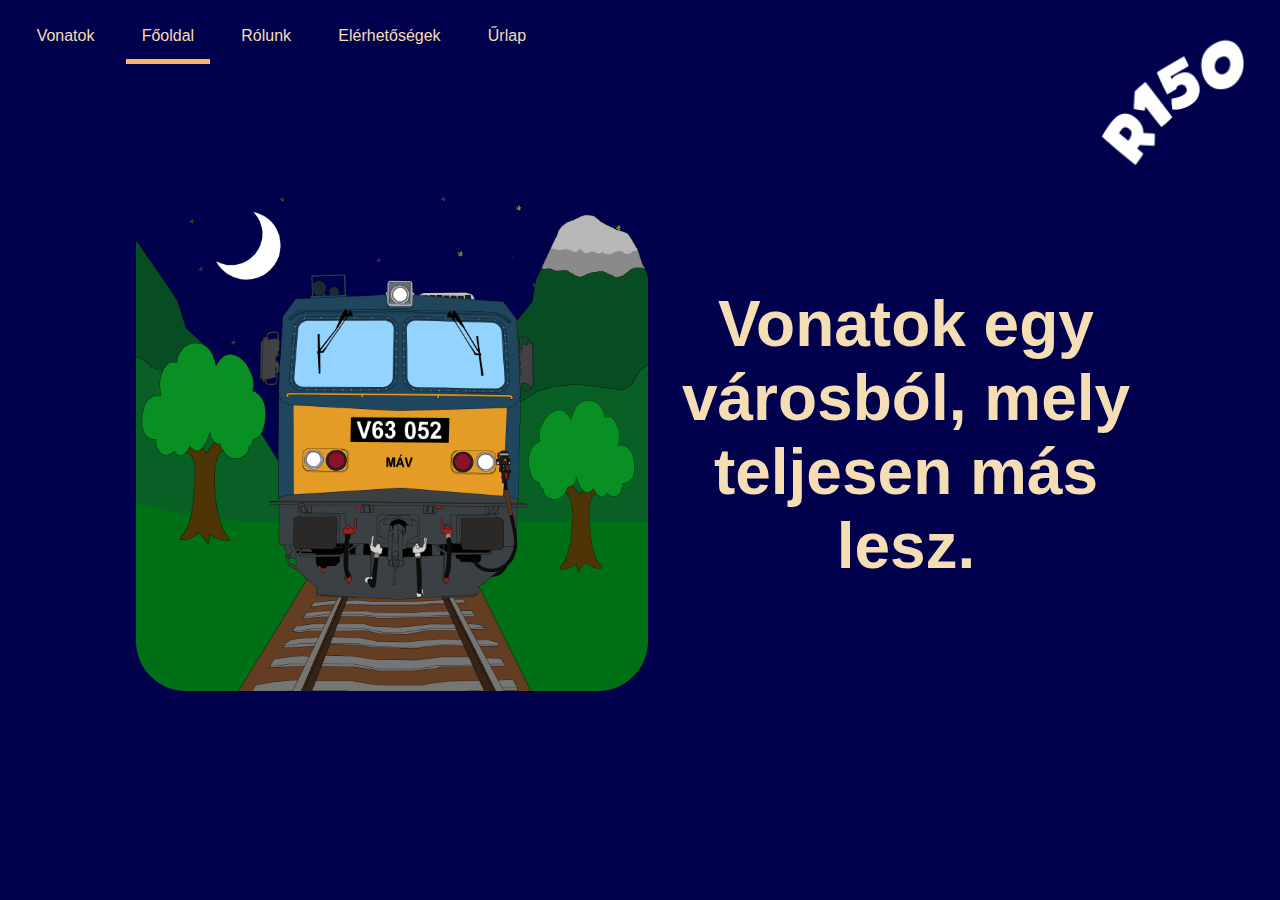
==== index.html @ 3d85c775 "Kép animáció" ====
<!DOCTYPE html>
<html lang="hu">
<head>
    <meta charset="UTF-8">
    <meta http-equiv="X-UA-Compatible" content="IE=edge">
    <meta name="viewport" content="width=device-width, initial-scale=1.0">
    <link rel="stylesheet" href="styles/style.css">
    <link rel="stylesheet" href="styles/page_icon.css">
    <link rel="stylesheet" href="styles/page_content.css">
    <link rel="stylesheet" href="styles/navbar.css">
    <link rel="stylesheet" href="styles/dropdown.css">
    <link rel="stylesheet" href="styles/animation.css">
    <link rel="icon" href="img/150_tablogo.png">
    <title>R150 Home</title>
</head>
<body>  
  <div class="navbar">
    <div class="dropgomb">
      <button class="navbar-gomb">Vonatok</button>
      <div class="dropdown">
        <a href="samu.html">Samu</a>
        <a href="pupos.html">Púpos</a>           
      </div>
    </div>
    <button class="navbar-gomb active-navbar-button"><a href="index.html">Főoldal</a></button>
    <button class="navbar-gomb"><a href="about.html">Rólunk</a></button>
    <button class="navbar-gomb"><a href="contact.html">Elérhetőségek</a></button>
    <button class="navbar-gomb"><a href="form.html">Űrlap</a></button>
  </div>
  <div>
    <img class="profile_pic" src="img/150_white_logo.png" alt="Fenti logó" href="index.html">
  </div>

    <div class="container">
        <div class="image">
            <img class="index_pic" src="img/index_main.png" alt="Profilkep">
        </div>
        <div class="text1 ">
            <h1>Vonatok egy városból, mely teljesen más lesz.</h1>
        </div>
    </div>
</body>
</html>
---- styles/style.css ----
* {
    font-family: Helvetica;
    background-color: #00004D;
    color:wheat
}
.torzs {
  margin-left: 25vw;
  margin-right: 25vw;
}
.torzs p {
  font-size: 1vw;
  text-align: justify;
}
.container {
    display: grid;
    align-items: center; 
    grid-template-columns: 1fr 1fr;
    column-gap: 20px;
    margin-left: 10vw;
    margin-right: 10vw;
    margin-top: 120px;
}

.menu {
  display: block;
}
.index_pic {
  max-width: 40vw;
  max-height: auto;
  margin-left: auto;
  margin-right: auto;
  display: block;
  border-radius: 50px;
  animation: FadeInUp;
}
   
.text1 {
  font-size: 2.5vw;
  color: #FFFFFF;
  margin-left: auto;
  margin-right: auto;
  text-align: center;
}

.torzs img {
  max-width: 80%;
  align-content: center;
}
---- styles/page_icon.css ----
.profile_pic {
    max-height: 20%;
    min-height: 50px;
    height: 20%;
    position: absolute;
    right: 0px;
    top: 0px;
    margin: 1% 1% 0 0;
  }
---- styles/navbar.css ----
.navbar {
    position: sticky;
    margin: 1% 0 0 1%;
    width: 85%;
    top: 0;
    left: 0;
    height: 10%;
    }
    
    .navbar-gomb:hover{
      scale: 1.2;
      box-shadow: 0px 5px 0px 0px #feddbe;
    }
    
    .navbar-gomb{
      display: inline;
      padding: 14px 16px;
      text-align: center;
      font-size: 16px;
      transition-duration: 100ms;
      margin-right: 1%;
      border: none;
    }
    
    .navbar a {
      text-decoration: none;
    }

    .active-navbar-button{
      box-shadow: 0px 5px 0px 0px #ffb26b;
      background-color: #00004D;
    }
---- styles/dropdown.css ----
.dropdown {
    display: none;
    position: absolute;
    background-color: #f9f9f9;
    min-width: 160px;
    box-shadow: 0px 8px 16px 0px rgba(0,0,0,0.2);
    z-index: 1;
  }
  
  .dropdown a {
    float: none;
    padding: 12px 16px;
    text-decoration: none;
    display: block;
    text-align: left;
  }
  
  .dropdown a:hover {
    background-color: #2424A8;
  }
  
  .dropgomb:hover .dropdown {
    display: block;
  }
  
  .dropgomb {
    display: inline;
  }
  
  .active {
    background-color: #04AA6D;
  }
---- styles/animation.css ----
@keyframes FadeInUp {
    from{
        opacity: 0;
        transform: translateY(20px);
    }

    to{
        opacity: 1;
        transform: translateY(0px);
    }
}

.index_pic{
    animation: FadeInUp 1s ease forwards;
}
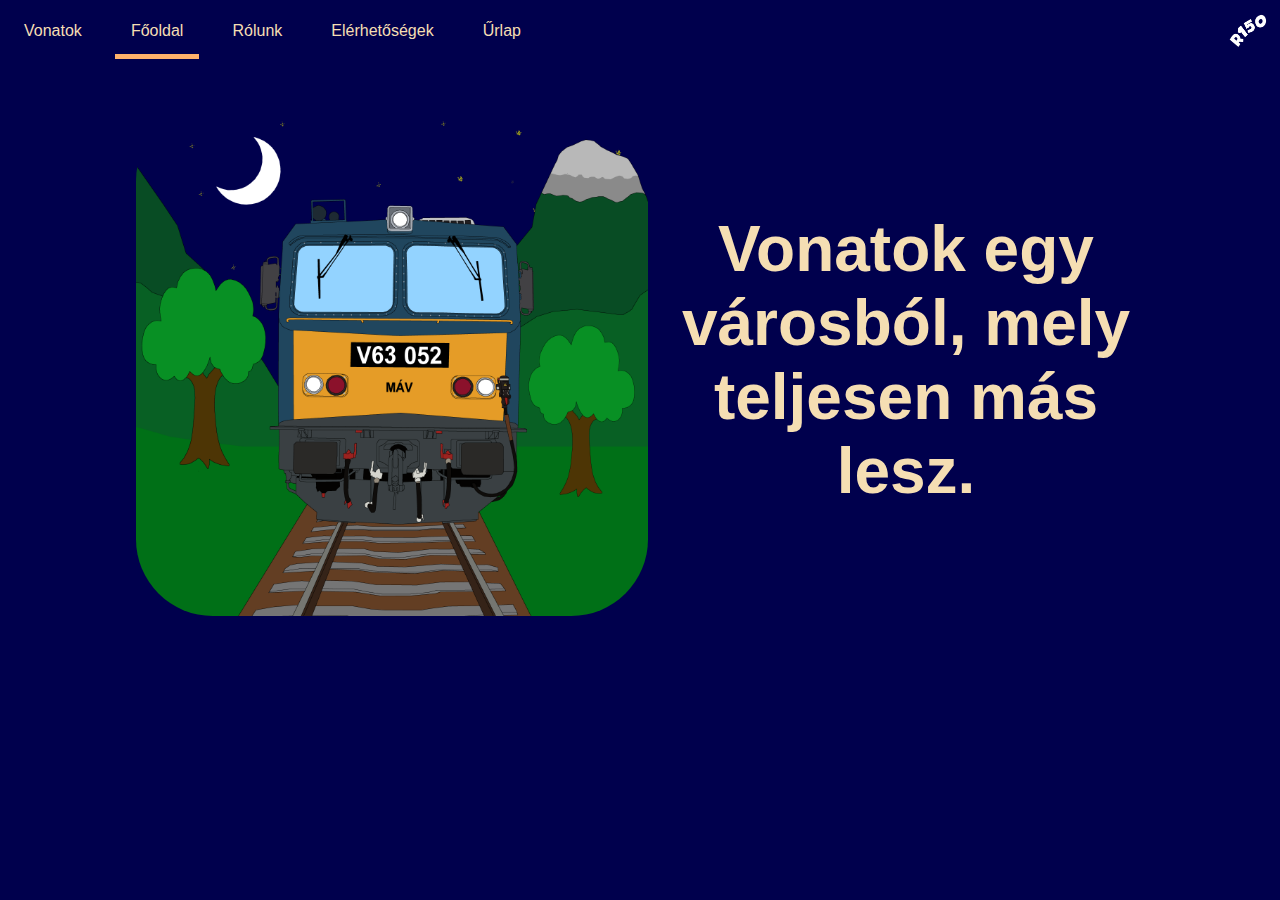
==== commit 3533dffc: "Rengeteg igazítás: Szöveg méret, ikon, kép középre igazítás stb" ====
--- a/index.html
+++ b/index.html
@@ -10,6 +10,7 @@
     <link rel="stylesheet" href="styles/navbar.css">
     <link rel="stylesheet" href="styles/dropdown.css">
     <link rel="stylesheet" href="styles/animation.css">
+    <link rel="stylesheet" href="styles/media_size.css">
     <link rel="icon" href="img/150_tablogo.png">
     <title>R150 Home</title>
 </head>
@@ -26,10 +27,11 @@
     <button class="navbar-gomb"><a href="about.html">Rólunk</a></button>
     <button class="navbar-gomb"><a href="contact.html">Elérhetőségek</a></button>
     <button class="navbar-gomb"><a href="form.html">Űrlap</a></button>
+    <div>
+      <img class="profile_pic" src="img/150_white_logo.png" alt="Fenti logó" href="index.html">
+    </div>
   </div>
-  <div>
-    <img class="profile_pic" src="img/150_white_logo.png" alt="Fenti logó" href="index.html">
-  </div>
+  
 
     <div class="container">
         <div class="image">
--- a/styles/style.css
+++ b/styles/style.css
@@ -3,12 +3,13 @@
     background-color: #00004D;
     color:wheat
 }
+
 .torzs {
-  margin-left: 25vw;
-  margin-right: 25vw;
+  margin-left: 10%;
+  margin-right: 10%;
 }
 .torzs p {
-  font-size: 1vw;
+  font-size: 2vw;
   text-align: justify;
 }
 .container {
@@ -18,7 +19,7 @@
     column-gap: 20px;
     margin-left: 10vw;
     margin-right: 10vw;
-    margin-top: 120px;
+    margin-top: 50px;
 }
 
 .menu {
@@ -30,8 +31,13 @@
   margin-left: auto;
   margin-right: auto;
   display: block;
-  border-radius: 50px;
+  border-radius: 15%;
   animation: FadeInUp;
+  background-color: transparent;
+}
+
+.image{
+  background-color: transparent;
 }
    
 .text1 {
@@ -45,4 +51,10 @@
 .torzs img {
   max-width: 80%;
   align-content: center;
+}
+
+.body_image_to_center{
+  display: table-cell;
+  width: 100%;
+  text-align: center;
 }--- a/styles/page_icon.css
+++ b/styles/page_icon.css
@@ -1,9 +1,8 @@
 .profile_pic {
-    max-height: 20%;
-    min-height: 50px;
-    height: 20%;
+    min-height: 100%;
+    height: 100%;
     position: absolute;
     right: 0px;
     top: 0px;
-    margin: 1% 1% 0 0;
+    z-index: 2;
   }--- a/styles/navbar.css
+++ b/styles/navbar.css
@@ -1,10 +1,10 @@
 .navbar {
     position: sticky;
-    margin: 1% 0 0 1%;
-    width: 85%;
+    width: 100%;
     top: 0;
     left: 0;
     height: 10%;
+    z-index: 1;
     }
     
     .navbar-gomb:hover{
--- a/styles/media_size.css
+++ b/styles/media_size.css
@@ -0,0 +1,26 @@
+@media only screen and (max-width:700px) {
+    .image, .text1{
+        position: relative;
+        display: block;
+        width: 100%;
+    }
+    .container{
+        display: block;
+        margin-top: 0px;
+    }
+    .navbar-gomb{
+        margin-bottom: 3%;
+    }
+    .profile_pic{
+        display: none;
+    }
+    .navbar{
+        width: 100%;
+    }
+    .dropdown{
+        margin-top: -3%;
+    }
+    .torzs p {
+        font-size: 3vw;
+      }
+}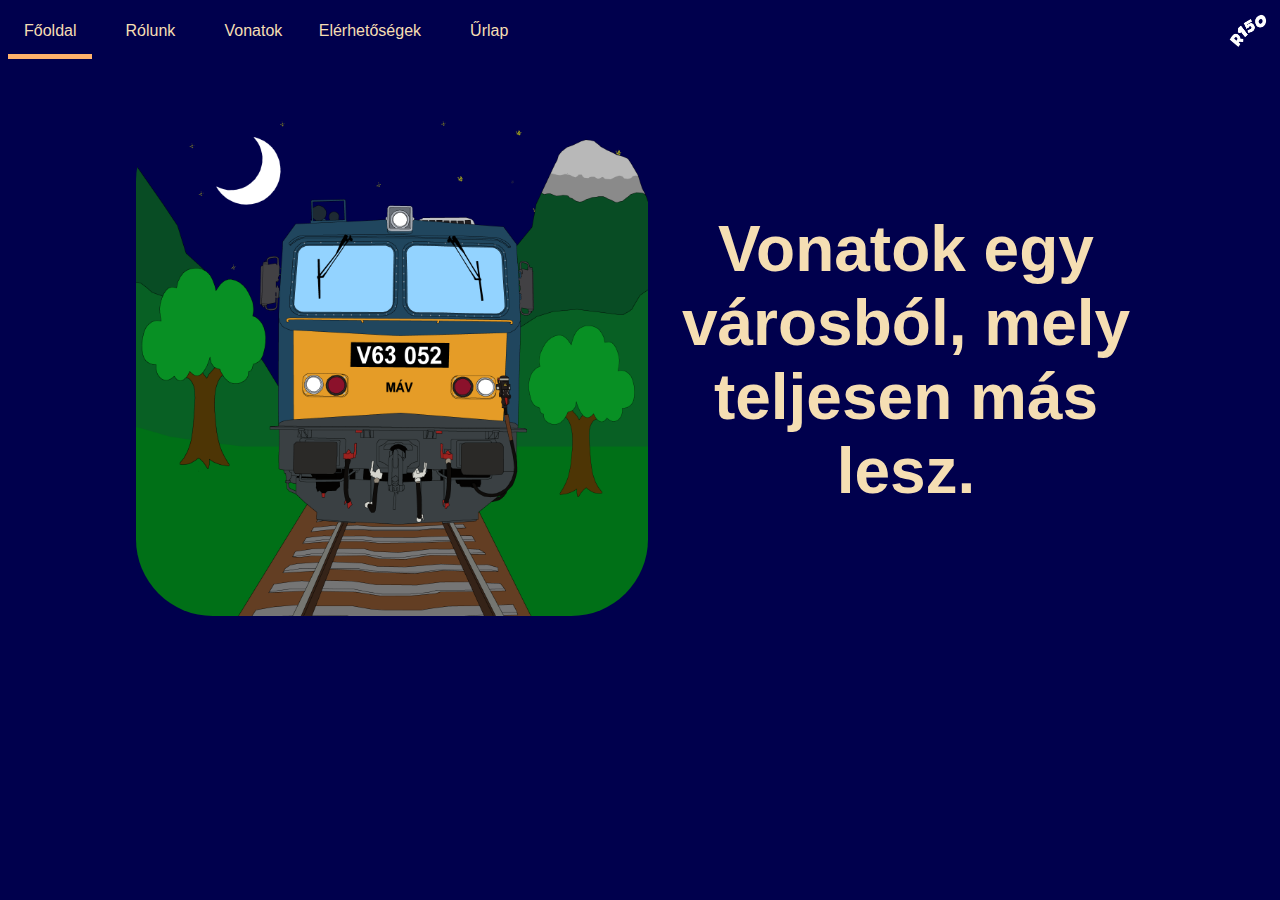
==== commit d666a56f: "Nav-bar sorrend megváltoztatva" ====
--- a/index.html
+++ b/index.html
@@ -16,6 +16,8 @@
 </head>
 <body>  
   <div class="navbar">
+    <button class="navbar-gomb active-navbar-button"><a href="index.html">Főoldal</a></button>
+    <button class="navbar-gomb"><a href="about.html">Rólunk</a></button>
     <div class="dropgomb">
       <button class="navbar-gomb">Vonatok</button>
       <div class="dropdown">
@@ -23,8 +25,6 @@
         <a href="pupos.html">Púpos</a>           
       </div>
     </div>
-    <button class="navbar-gomb active-navbar-button"><a href="index.html">Főoldal</a></button>
-    <button class="navbar-gomb"><a href="about.html">Rólunk</a></button>
     <button class="navbar-gomb"><a href="contact.html">Elérhetőségek</a></button>
     <button class="navbar-gomb"><a href="form.html">Űrlap</a></button>
     <div>
--- a/styles/style.css
+++ b/styles/style.css
@@ -1,7 +1,11 @@
 * {
     font-family: Helvetica;
     background-color: #00004D;
-    color:wheat
+    color:wheat;
+}
+
+.blue-link {
+  color:aqua;
 }
 
 .torzs {
@@ -57,4 +61,13 @@
   display: table-cell;
   width: 100%;
   text-align: center;
+}
+
+.table_div{
+  display: grid;
+  text-align: center;
+  width: 50%;
+  margin-left: 25%;
+  margin-right: 25%;
+  margin-bottom: 32px;
 }--- a/styles/dropdown.css
+++ b/styles/dropdown.css
@@ -24,7 +24,7 @@
   }
   
   .dropgomb {
-    display: inline;
+    display: inline-block;
   }
   
   .active {
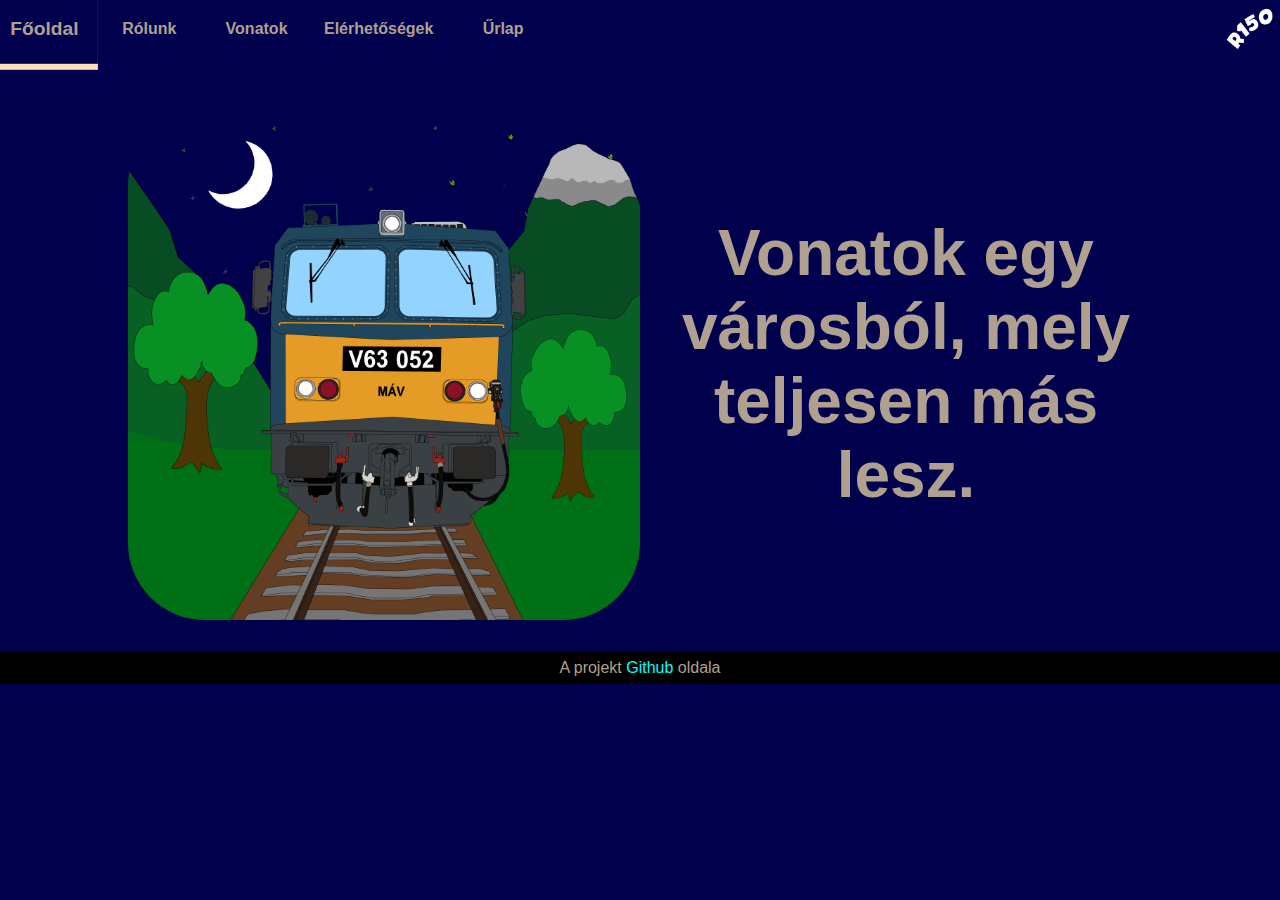
==== commit 11366ac0: "Footer minden oldalon + háttér igazítás" ====
--- a/index.html
+++ b/index.html
@@ -11,6 +11,7 @@
     <link rel="stylesheet" href="styles/dropdown.css">
     <link rel="stylesheet" href="styles/animation.css">
     <link rel="stylesheet" href="styles/media_size.css">
+    <link rel="stylesheet" href="styles/footer.css">
     <link rel="icon" href="img/150_tablogo.png">
     <title>R150 Home</title>
 </head>
@@ -21,8 +22,8 @@
     <div class="dropgomb">
       <button class="navbar-gomb">Vonatok</button>
       <div class="dropdown">
-        <a href="samu.html">Samu</a>
-        <a href="pupos.html">Púpos</a>           
+        <a class="inactive_dropdown" href="samu.html">Samu</a>
+        <a class="inactive_dropdown" href="pupos.html">Púpos</a>           
       </div>
     </div>
     <button class="navbar-gomb"><a href="contact.html">Elérhetőségek</a></button>
@@ -41,5 +42,8 @@
             <h1>Vonatok egy városból, mely teljesen más lesz.</h1>
         </div>
     </div>
+    <footer id="footer" class="unselectable">
+      <p class="footer-p">A projekt <a href="https://github.com/DeeAyDan/szte_webprog_projekt" target="_blank" id="footer-link"> Github </a> oldala</p> 
+  </footer>
 </body>
 </html>--- a/styles/style.css
+++ b/styles/style.css
@@ -1,11 +1,17 @@
 * {
     font-family: Helvetica;
-    background-color: #00004D;
-    color:wheat;
+    color:#b0a08f;
+}
+
+body{
+  margin: 0;
+  background-color: #00004D;
 }
 
 .blue-link {
   color:aqua;
+  text-decoration: none;
+  background-color: #2c315f;
 }
 
 .torzs {
@@ -15,6 +21,8 @@
 .torzs p {
   font-size: 2vw;
   text-align: justify;
+  background-color: #141c5e;
+  padding: 2% 4% 2% 4%;
 }
 .container {
     display: grid;
@@ -70,4 +78,19 @@
   margin-left: 25%;
   margin-right: 25%;
   margin-bottom: 32px;
+}
+
+.table_header{
+  background-color: #141c5e;
+  padding: 5px;
+}
+
+.table_odd{
+  background-color: #2c315f;
+  padding: 5px;
+}
+
+.table_even{
+  background-color: #141c5e;
+  padding: 5px;
 }--- a/styles/navbar.css
+++ b/styles/navbar.css
@@ -1,4 +1,9 @@
+.navbar * {
+  font-weight: bold;
+}
+
 .navbar {
+    background-color: #00004D;
     position: sticky;
     width: 100%;
     top: 0;
@@ -13,8 +18,9 @@
     }
     
     .navbar-gomb{
+      background-color: #00004D;
       display: inline;
-      padding: 14px 16px;
+      padding: 20px 16px;
       text-align: center;
       font-size: 16px;
       transition-duration: 100ms;
--- a/styles/dropdown.css
+++ b/styles/dropdown.css
@@ -27,6 +27,10 @@
     display: inline-block;
   }
   
-  .active {
-    background-color: #04AA6D;
+  .active_dropdown {
+    background-color: #145e42;
+  }
+
+  .inactive_dropdown {
+    background-color: #141c5e;
   }--- a/styles/footer.css
+++ b/styles/footer.css
@@ -0,0 +1,24 @@
+#footer {
+    background: black;
+    color: white;
+    display: flex;
+    align-items: center;
+    justify-content: center;
+    height: 32px;
+    right: 0px;
+    left: 0px;
+    bottom: 0px;
+    margin-bottom: 0px;
+    margin-top: 32px;
+}
+
+    #footer-link{
+        background-color: black;
+        text-decoration: none;
+        color: aqua;
+    }
+
+    .footer-p{
+        background-color: black;
+        text-decoration: none;
+    }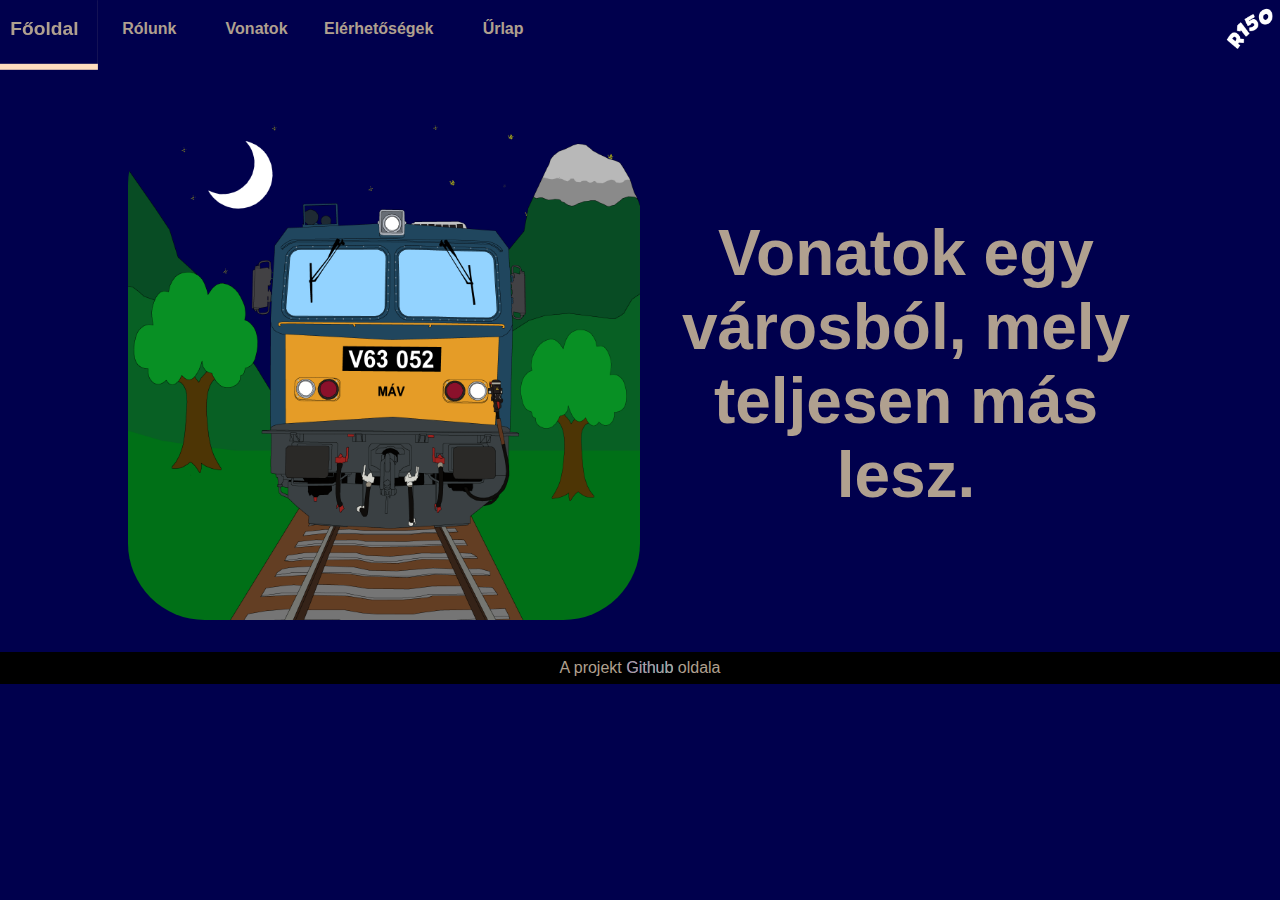
==== commit a248d2cc: "Footer szöveg szivárványos animáció" ====
--- a/index.html
+++ b/index.html
@@ -43,7 +43,7 @@
         </div>
     </div>
     <footer id="footer" class="unselectable">
-      <p class="footer-p">A projekt <a href="https://github.com/DeeAyDan/szte_webprog_projekt" target="_blank" id="footer-link"> Github </a> oldala</p> 
+      <p class="footer-p">A projekt <a href="https://github.com/DeeAyDan/szte_webprog_projekt" target="_blank" id="footer_link"> Github </a> oldala</p> 
   </footer>
 </body>
 </html>--- a/styles/style.css
+++ b/styles/style.css
@@ -24,6 +24,17 @@
   background-color: #141c5e;
   padding: 2% 4% 2% 4%;
 }
+
+/*p::before {
+  content: '';
+  display: block;
+  position:absolute;
+  width: 10px;
+  height: 100%;
+  background-color: #00004D;
+  transform: skew(45deg);
+} Ezzel kezdeni kell valamit*/
+
 .container {
     display: grid;
     align-items: center; 
--- a/styles/animation.css
+++ b/styles/animation.css
@@ -12,4 +12,20 @@
 
 .index_pic{
     animation: FadeInUp 1s ease forwards;
+}
+
+@keyframes rainbow_animation {
+    0%, 100%{
+        background-position: 0 0;
+    }
+    50%{
+        background-position: 100% 0;
+    }
+}
+
+#footer_link{
+    background: linear-gradient(to right, #2020ff, #00e1ff , #00ff00, #bb005d, #3131ff);
+    background-clip: text;
+    animation: rainbow_animation 2s ease-in-out infinite;
+    background-size: 400% 100%;
 }--- a/styles/footer.css
+++ b/styles/footer.css
@@ -12,10 +12,8 @@
     margin-top: 32px;
 }
 
-    #footer-link{
-        background-color: black;
+    #footer_link{
         text-decoration: none;
-        color: aqua;
     }
 
     .footer-p{
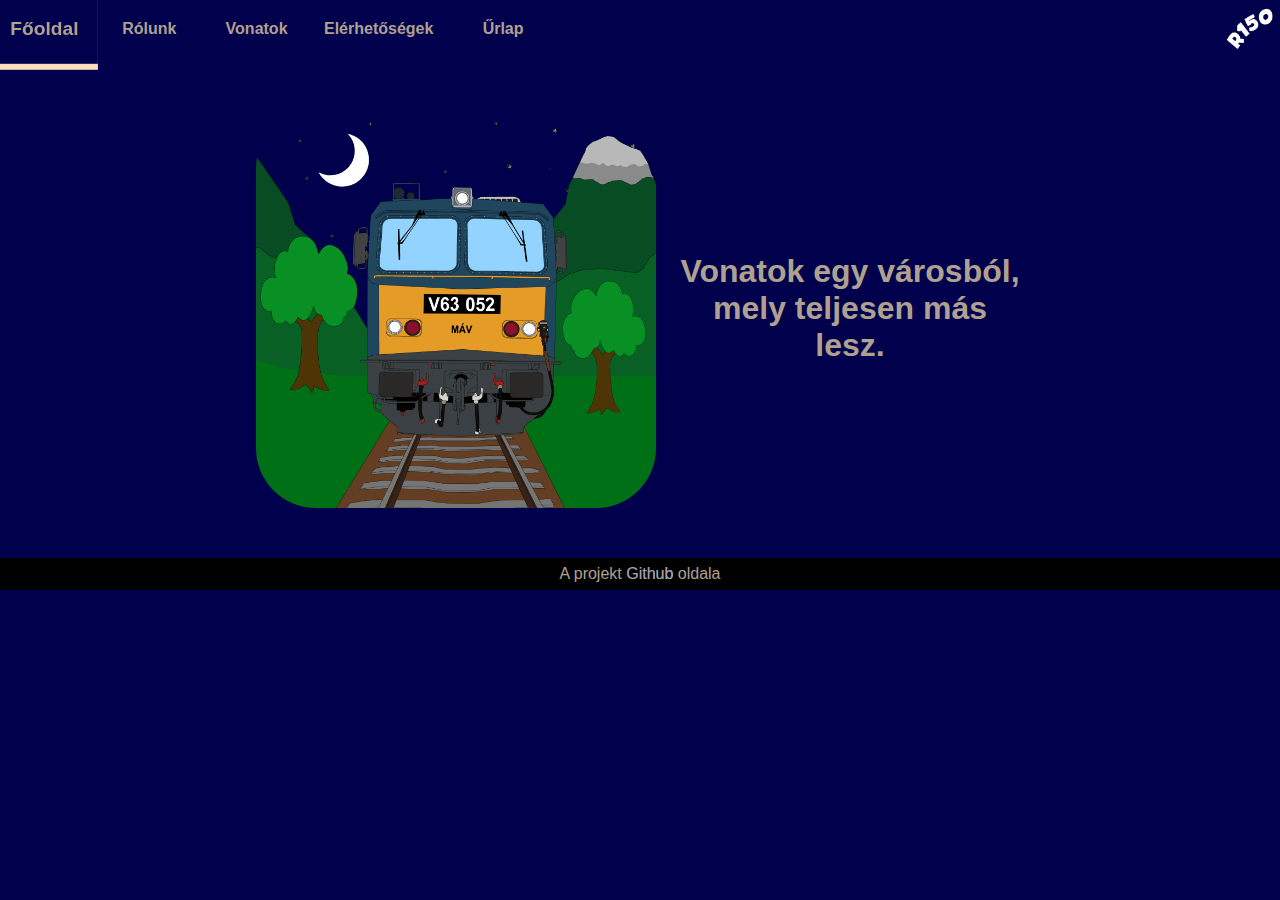
==== commit bcae93a5: "2AM vibes" ====
--- a/index.html
+++ b/index.html
@@ -5,7 +5,7 @@
     <meta http-equiv="X-UA-Compatible" content="IE=edge">
     <meta name="viewport" content="width=device-width, initial-scale=1.0">
     <link rel="stylesheet" href="styles/style.css">
-    <link rel="stylesheet" href="styles/page_icon.css">
+    <link rel="stylesheet" href="styles/page_images.css">
     <link rel="stylesheet" href="styles/page_content.css">
     <link rel="stylesheet" href="styles/navbar.css">
     <link rel="stylesheet" href="styles/dropdown.css">
--- a/styles/style.css
+++ b/styles/style.css
@@ -19,10 +19,19 @@
   margin-right: 10%;
 }
 .torzs p {
-  font-size: 2vw;
+  font-size: clamp(1.2 rem, 1rem + 5 vw, 1.9rem);
   text-align: justify;
   background-color: #141c5e;
   padding: 2% 4% 2% 4%;
+}
+.torzs a {
+  --gray: 230;
+  color: rgb(var(--gray), var(--gray), var(--gray));
+  text-decoration: none;
+  background-color: #00004D;
+  padding: 2px 15px;
+  border-radius: 15px;
+  transition-duration: 0,5s;
 }
 
 /*p::before {
@@ -40,40 +49,21 @@
     align-items: center; 
     grid-template-columns: 1fr 1fr;
     column-gap: 20px;
-    margin-left: 10vw;
-    margin-right: 10vw;
+    margin-left: 20vw;
+    margin-right: 20vw;
     margin-top: 50px;
+    margin-bottom: 50px;
 }
 
 .menu {
   display: block;
 }
-.index_pic {
-  max-width: 40vw;
-  max-height: auto;
-  margin-left: auto;
-  margin-right: auto;
-  display: block;
-  border-radius: 15%;
-  animation: FadeInUp;
-  background-color: transparent;
-}
-
-.image{
-  background-color: transparent;
-}
    
-.text1 {
-  font-size: 2.5vw;
-  color: #FFFFFF;
+.text1 h1 {
+  font-size: clamp(5 rem, 4rem + 10 vw, 8rem);
   margin-left: auto;
   margin-right: auto;
   text-align: center;
-}
-
-.torzs img {
-  max-width: 80%;
-  align-content: center;
 }
 
 .body_image_to_center{
--- a/styles/page_images.css
+++ b/styles/page_images.css
@@ -0,0 +1,33 @@
+.profile_pic {
+    min-height: 100%;
+    height: 100%;
+    position: absolute;
+    right: 0px;
+    top: 0px;
+    z-index: 2;
+  }
+
+  .index_pic {
+    width: clamp(100px, 400px ,40vw);
+    margin-left: auto;
+    margin-right: auto;
+    display: block;
+    border-radius: 15%;
+    animation: FadeInUp;
+    background-color: transparent;
+  }
+  
+  .image{
+    background-color: transparent;
+  }
+
+  .torzs img {
+    max-width: 80%;
+    align-content: center;
+  }
+
+  .logo_img{
+    width: clamp(100px, 350px ,40vw);
+    border-radius: 100%;
+    border: solid 10px #151c5e;
+  }--- a/styles/animation.css
+++ b/styles/animation.css
@@ -28,4 +28,11 @@
     background-clip: text;
     animation: rainbow_animation 2s ease-in-out infinite;
     background-size: 400% 100%;
-}+}
+
+.torzs a:hover {
+    background: linear-gradient(to right, #2020ff, #00e1ff , #00ff00, #bb005d, #3131ff);
+    background-clip: text;
+    animation: rainbow_animation 2s ease-in-out infinite;
+    background-size: 400% 100%;
+  }--- a/styles/footer.css
+++ b/styles/footer.css
@@ -5,11 +5,6 @@
     align-items: center;
     justify-content: center;
     height: 32px;
-    right: 0px;
-    left: 0px;
-    bottom: 0px;
-    margin-bottom: 0px;
-    margin-top: 32px;
 }
 
     #footer_link{
